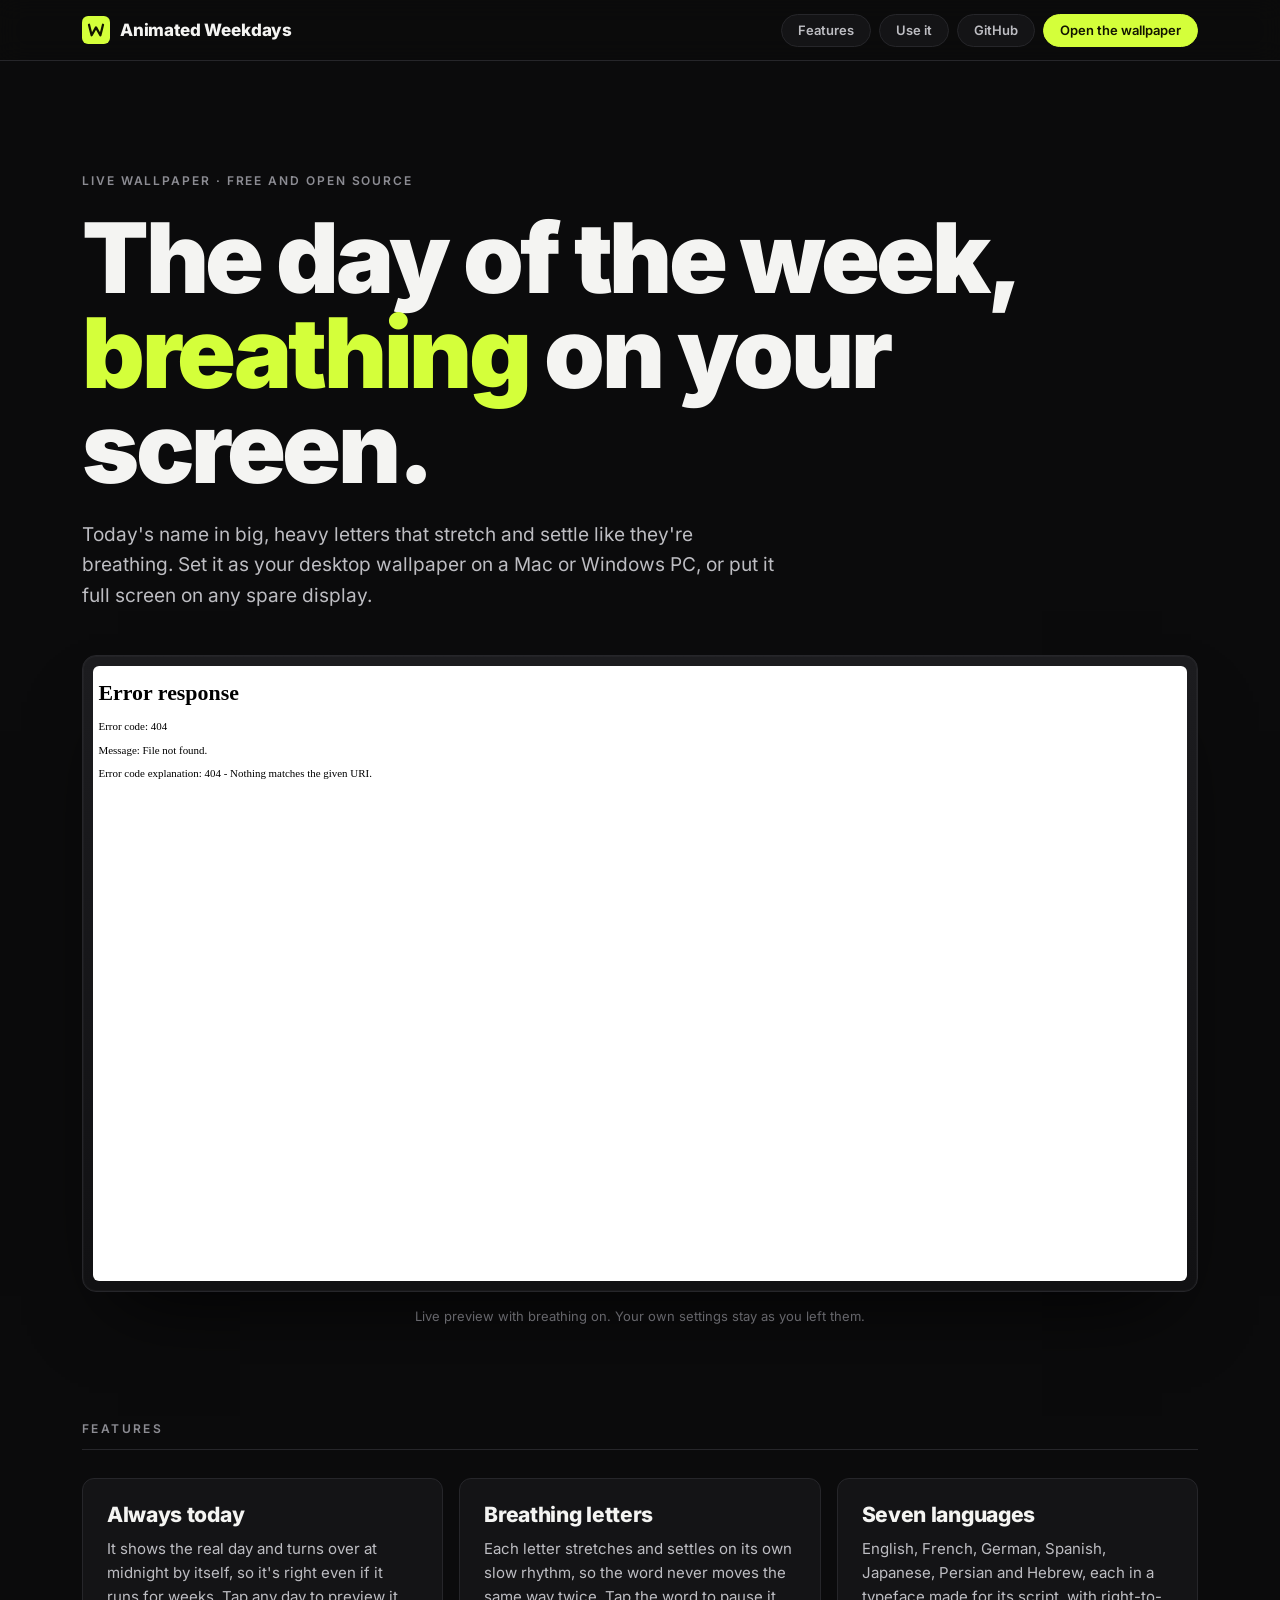
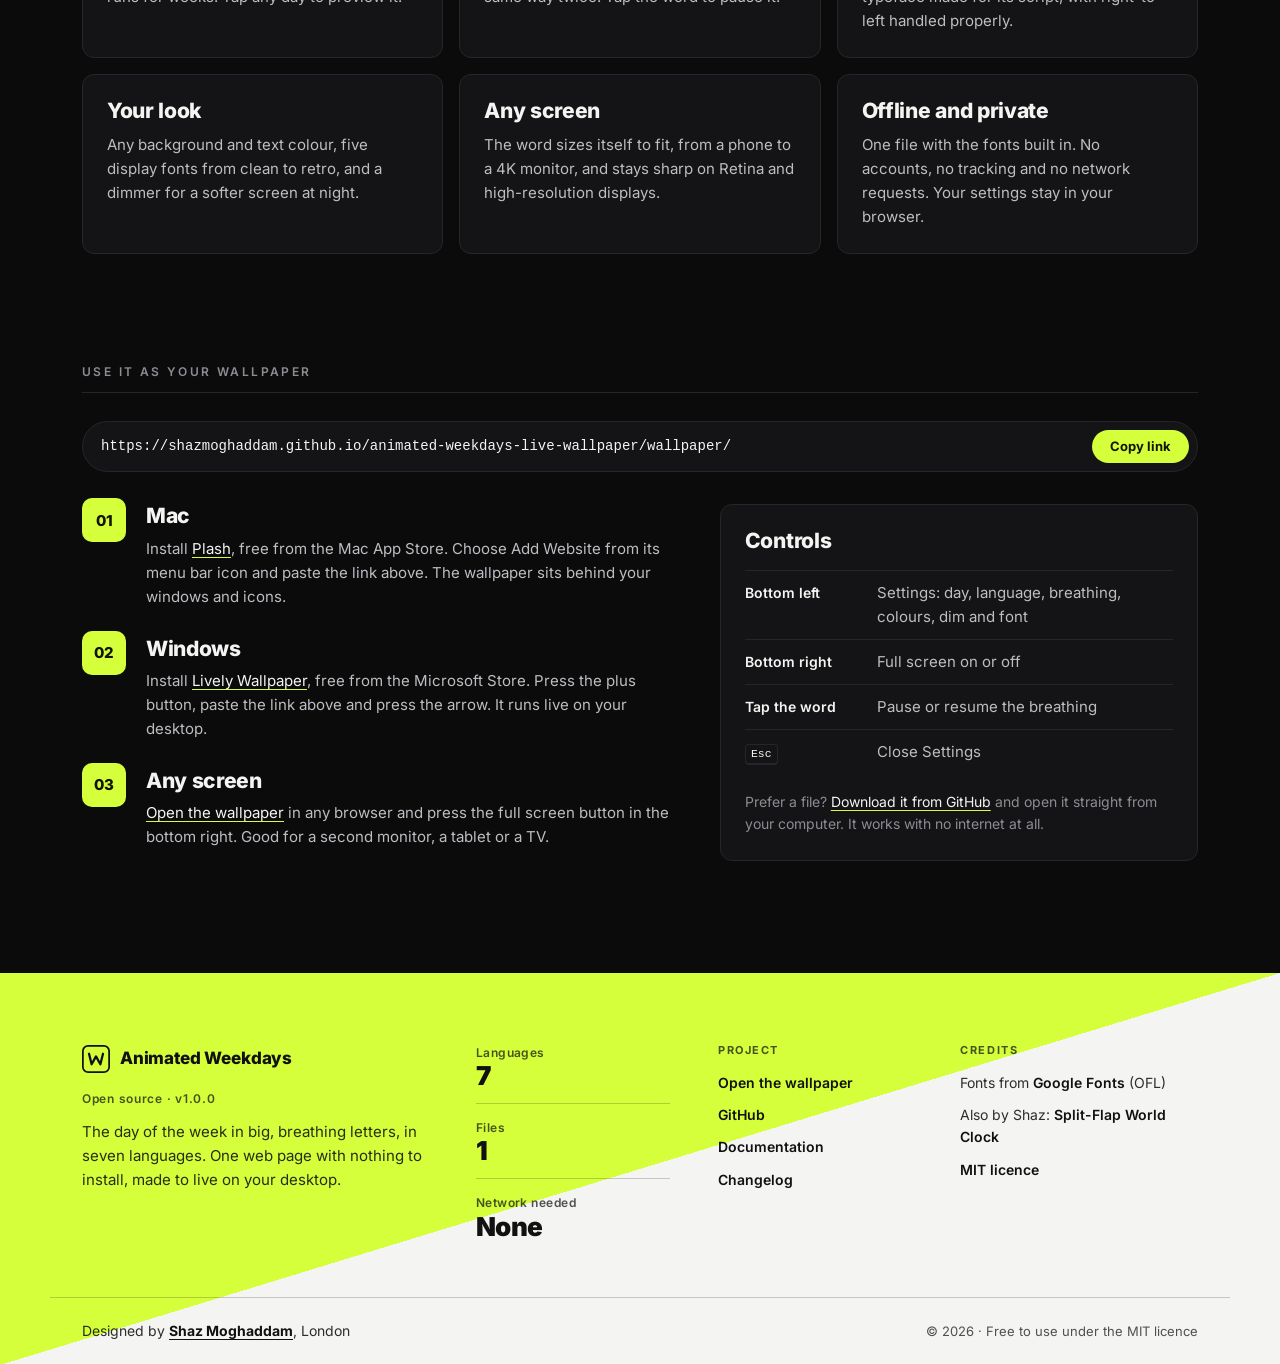
==== site/index.html @ 5072f38e "Polish the web wallpaper and the repo for v1.0.0 Wallpaper fixes: - A previewed day is no longer sav" ====
<!doctype html>
<html lang="en">
<head>
<meta charset="utf-8">
<meta name="viewport" content="width=device-width, initial-scale=1, viewport-fit=cover">
<title>Animated Weekdays · Live Wallpaper</title>
<meta name="description" content="A free live wallpaper that shows the day of the week in big, breathing letters. Seven languages, your own colours and fonts. Use it on your Mac or Windows desktop, or any screen.">
<link rel="canonical" href="https://shazmoghaddam.github.io/animated-weekdays-live-wallpaper/">
<meta property="og:type" content="website">
<meta property="og:site_name" content="Animated Weekdays">
<meta property="og:title" content="Animated Weekdays: the day of the week, breathing on your screen">
<meta property="og:description" content="A live wallpaper in seven languages with your own colours and fonts. Free and open source, nothing to install, works offline.">
<meta property="og:url" content="https://shazmoghaddam.github.io/animated-weekdays-live-wallpaper/">
<meta property="og:image" content="https://shazmoghaddam.github.io/animated-weekdays-live-wallpaper/docs/social-preview.png">
<meta property="og:image:width" content="1280">
<meta property="og:image:height" content="640">
<meta property="og:image:alt" content="Animated Weekdays: the word WEDNESDAY in heavy white letters on black">
<meta name="twitter:card" content="summary_large_image">
<meta name="theme-color" content="#0B0B0C">
<link rel="icon" href="data:image/svg+xml,%3Csvg xmlns='http://www.w3.org/2000/svg' viewBox='0 0 32 32'%3E%3Crect width='32' height='32' rx='7' fill='%23000'/%3E%3Cpath d='M8 10l3 12 5-9 5 9 3-12' fill='none' stroke='%23fff' stroke-width='2.6' stroke-linecap='round' stroke-linejoin='round'/%3E%3C/svg%3E">
<link rel="preload" href="fonts/Inter-var.woff2" as="font" type="font/woff2" crossorigin>
<link rel="stylesheet" href="site.css">
<script src="site.js" defer></script>
</head>
<body>

<header class="bar">
  <div class="bar__in">
    <a class="mark" href="#top" aria-label="Animated Weekdays, back to the top">
      <svg class="mark__glyph" viewBox="0 0 32 32" aria-hidden="true"><rect width="32" height="32" rx="7" class="mark__tile"/><path d="M8 10l3 12 5-9 5 9 3-12" class="mark__w"/></svg>
      <span>Animated Weekdays</span>
    </a>
    <nav class="nav" aria-label="Sections">
      <a href="#features">Features</a>
      <a href="#use">Use it</a>
      <a href="https://github.com/ShazMoghaddam/animated-weekdays-live-wallpaper">GitHub</a>
      <a class="nav__open" href="wallpaper/">Open the wallpaper</a>
    </nav>
  </div>
</header>

<main id="top">
  <section class="hero">
    <p class="kicker">Live wallpaper · free and open source</p>
    <h1>The day of the week, <em>breathing</em> on your screen.</h1>
    <p class="lede">Today's name in big, heavy letters that stretch and settle like they're breathing. Set it as your desktop wallpaper on a Mac or Windows PC, or put it full screen on any spare display.</p>
  </section>

  <section class="stage-wrap" aria-label="Live preview">
    <a class="preview" href="wallpaper/" aria-label="Open the wallpaper">
      <div class="preview__screen">
        <iframe class="preview__frame" src="wallpaper/" title="Live preview of the wallpaper" tabindex="-1" loading="eager"></iframe>
      </div>
      <span class="preview__cta">Open the wallpaper <span aria-hidden="true">→</span></span>
    </a>
    <p class="stage-note">Live preview with breathing on. Your own settings stay as you left them.</p>
  </section>

  <section class="section" id="features" aria-labelledby="features-h">
    <h2 id="features-h" class="eyebrow">Features</h2>
    <ul class="features">
      <li>
        <h3>Always today</h3>
        <p>It shows the real day and turns over at midnight by itself, so it's right even if it runs for weeks. Tap any day to preview it.</p>
      </li>
      <li>
        <h3>Breathing letters</h3>
        <p>Each letter stretches and settles on its own slow rhythm, so the word never moves the same way twice. Tap the word to pause it.</p>
      </li>
      <li>
        <h3>Seven languages</h3>
        <p>English, French, German, Spanish, Japanese, Persian and Hebrew, each in a typeface made for its script, with right-to-left handled properly.</p>
      </li>
      <li>
        <h3>Your look</h3>
        <p>Any background and text colour, five display fonts from clean to retro, and a dimmer for a softer screen at night.</p>
      </li>
      <li>
        <h3>Any screen</h3>
        <p>The word sizes itself to fit, from a phone to a 4K monitor, and stays sharp on Retina and high-resolution displays.</p>
      </li>
      <li>
        <h3>Offline and private</h3>
        <p>One file with the fonts built in. No accounts, no tracking and no network requests. Your settings stay in your browser.</p>
      </li>
    </ul>
  </section>

  <section class="section" id="use" aria-labelledby="use-h">
    <h2 id="use-h" class="eyebrow">Use it as your wallpaper</h2>

    <div class="url">
      <code class="url__text" id="wallpaperUrl">https://shazmoghaddam.github.io/animated-weekdays-live-wallpaper/wallpaper/</code>
      <button class="url__copy" type="button" data-copy="wallpaperUrl">Copy link</button>
    </div>

    <div class="use">
      <ol class="steps">
        <li>
          <h3>Mac</h3>
          <p>Install <a href="https://sindresorhus.com/plash">Plash</a>, free from the Mac App Store. Choose Add Website from its menu bar icon and paste the link above. The wallpaper sits behind your windows and icons.</p>
        </li>
        <li>
          <h3>Windows</h3>
          <p>Install <a href="https://www.rocksdanister.com/lively/">Lively Wallpaper</a>, free from the Microsoft Store. Press the plus button, paste the link above and press the arrow. It runs live on your desktop.</p>
        </li>
        <li>
          <h3>Any screen</h3>
          <p><a href="wallpaper/">Open the wallpaper</a> in any browser and press the full screen button in the bottom right. Good for a second monitor, a tablet or a TV.</p>
        </li>
      </ol>

      <div class="keys">
        <h3>Controls</h3>
        <dl>
          <div><dt>Bottom left</dt><dd>Settings: day, language, breathing, colours, dim and font</dd></div>
          <div><dt>Bottom right</dt><dd>Full screen on or off</dd></div>
          <div><dt>Tap the word</dt><dd>Pause or resume the breathing</dd></div>
          <div><dt><kbd>Esc</kbd></dt><dd>Close Settings</dd></div>
        </dl>
        <p class="keys__tip">Prefer a file? <a href="https://github.com/ShazMoghaddam/animated-weekdays-live-wallpaper/releases/latest">Download it from GitHub</a> and open it straight from your computer. It works with no internet at all.</p>
      </div>
    </div>
  </section>
</main>

<footer class="foot">
  <div class="foot__in">
    <div class="foot__about">
      <a class="mark" href="#top" aria-label="Animated Weekdays, back to the top">
        <svg class="mark__glyph" viewBox="0 0 32 32" aria-hidden="true"><rect x="1" y="1" width="30" height="30" rx="6" class="mark__tile"/><path d="M8 10l3 12 5-9 5 9 3-12" class="mark__w"/></svg>
        <span>Animated Weekdays</span>
      </a>
      <p class="foot__eyebrow">Open source · v1.0.0</p>
      <p class="foot__lede">The day of the week in big, breathing letters, in seven languages. One web page with nothing to install, made to live on your desktop.</p>
    </div>

    <dl class="foot__specs">
      <div><dt>Languages</dt><dd>7</dd></div>
      <div><dt>Files</dt><dd>1</dd></div>
      <div><dt>Network needed</dt><dd>None</dd></div>
    </dl>

    <nav class="foot__links" aria-label="Footer">
      <h2 class="foot__h">Project</h2>
      <ul>
        <li><a href="wallpaper/">Open the wallpaper</a></li>
        <li><a href="https://github.com/ShazMoghaddam/animated-weekdays-live-wallpaper">GitHub</a></li>
        <li><a href="https://github.com/ShazMoghaddam/animated-weekdays-live-wallpaper#readme">Documentation</a></li>
        <li><a href="https://github.com/ShazMoghaddam/animated-weekdays-live-wallpaper/blob/main/CHANGELOG.md">Changelog</a></li>
      </ul>
    </nav>

    <div class="foot__links">
      <h2 class="foot__h">Credits</h2>
      <ul>
        <li>Fonts from <a href="https://fonts.google.com">Google Fonts</a> (OFL)</li>
        <li>Also by Shaz: <a href="https://shazmoghaddam.github.io/split-flap-world-clock/">Split-Flap World Clock</a></li>
        <li><a href="https://github.com/ShazMoghaddam/animated-weekdays-live-wallpaper/blob/main/LICENSE">MIT licence</a></li>
      </ul>
    </div>
  </div>

  <div class="foot__bar">
    <div class="foot__bar-in">
      <p>Designed by <a href="https://shazmoghaddam.github.io">Shaz Moghaddam</a>, London</p>
      <p class="foot__copy">© 2026 · Free to use under the MIT licence</p>
    </div>
  </div>
</footer>

</body>
</html>
---- site/site.css ----
/* Animated Weekdays site. Black like the wallpaper, Inter like its default
   font, with one bright accent. The font is self-hosted, so the site makes
   no third-party requests. */
@font-face { font-family: 'Inter'; src: url('fonts/Inter-var.woff2') format('woff2'); font-weight: 100 900; font-display: swap; }

:root {
  --ground: #0B0B0C;
  --panel: #141416;
  --line: #26262A;
  --ink: #F4F4F2;
  --ink-2: #BDBDC2;
  --ink-3: #8C8C93;
  --accent: #D4FF3A;      /* electric lime: this project's own colour */
  --accent-ink: #121400;  /* text that sits on the accent */

  --f-sans: 'Inter', system-ui, -apple-system, 'Segoe UI', Roboto, sans-serif;
  --f-mono: ui-monospace, 'SF Mono', Menlo, Consolas, monospace;

  --maxw: 1180px;
  --gutter: 16px;
  color-scheme: dark;
}
@media (min-width: 720px) { :root { --gutter: 32px; } }

*, *::before, *::after { box-sizing: border-box; }
html { scroll-behavior: smooth; scroll-padding-top: 72px; -webkit-text-size-adjust: 100%; }
body {
  margin: 0;
  background: var(--ground);
  color: var(--ink-2);
  font: 16px/1.6 var(--f-sans);
  -webkit-font-smoothing: antialiased;
  overflow-x: hidden;
}
h1, h2, h3, p, ol, ul, dl, dd { margin: 0; }
a { color: inherit; }
:focus-visible { outline: 2px solid var(--accent); outline-offset: 3px; border-radius: 2px; }
kbd {
  display: inline-block;
  min-width: 1.7em;
  padding: 0 .45em;
  border: 1px solid var(--line);
  border-bottom-width: 2px;
  border-radius: 4px;
  background: var(--panel);
  color: var(--ink);
  font: 500 .82em/1.6 var(--f-mono);
  text-align: center;
}

.bar__in, .hero, .stage-wrap, .section, .foot__in, .foot__bar-in {
  max-width: var(--maxw);
  margin-inline: auto;
  padding-left: max(var(--gutter), env(safe-area-inset-left, 0px));
  padding-right: max(var(--gutter), env(safe-area-inset-right, 0px));
}

/* ---- Bar ---- */
.bar {
  position: sticky; top: 0; z-index: 20;
  background: rgba(11, 11, 12, .82);
  -webkit-backdrop-filter: blur(12px); backdrop-filter: blur(12px);
  border-bottom: 1px solid var(--line);
}
.bar__in { display: flex; align-items: center; justify-content: space-between; gap: 16px; min-height: 60px; }
.mark { white-space: nowrap; display: inline-flex; align-items: center; gap: 10px; text-decoration: none; color: var(--ink); font: 800 17px/1 var(--f-sans); letter-spacing: -.01em; }
.mark__glyph { width: 28px; height: 28px; flex: none; }
.mark__tile { fill: var(--accent); }
.mark__w { fill: none; stroke: var(--accent-ink); stroke-width: 2.6; stroke-linecap: round; stroke-linejoin: round; }

.nav { display: flex; align-items: center; gap: 8px; }
.nav a {
  padding: 9px 16px;
  border: 1px solid var(--line);
  border-radius: 999px;
  background: var(--panel);
  color: var(--ink-2);
  font: 600 13px/1 var(--f-sans);
  text-decoration: none;
  white-space: nowrap;
  transition: color .2s, border-color .2s, background-color .2s;
}
.nav a:hover { color: var(--ink); border-color: var(--ink-3); }
.nav a.nav__open { background: var(--accent); border-color: var(--accent); color: var(--accent-ink); }
.nav a.nav__open:hover { background: var(--ink); border-color: var(--ink); color: var(--ground); }
@media (max-width: 760px) { .nav a:not(.nav__open) { display: none; } }
@media (max-width: 480px) {
  .mark { font-size: 15px; gap: 8px; }
  .nav a { padding: 8px 12px; font-size: 12px; }
}
@media (max-width: 360px) { .mark span { display: none; } }

/* ---- Hero ---- */
.hero { padding-top: clamp(48px, 9vw, 112px); padding-bottom: clamp(28px, 4vw, 44px); }
.kicker { margin-bottom: 20px; color: var(--ink-3); font: 600 12px/1.4 var(--f-sans); letter-spacing: .16em; text-transform: uppercase; }
.hero h1 {
  max-width: 16ch;
  color: var(--ink);
  font: 900 clamp(42px, 7.6vw, 104px)/.98 var(--f-sans);
  letter-spacing: -.035em;
}
.hero h1 em { font-style: normal; color: var(--accent); }
.lede { max-width: 58ch; margin-top: 24px; font-size: clamp(16px, 1.6vw, 19px); }

/* ---- Live preview ---- */
.stage-wrap { padding-bottom: clamp(56px, 8vw, 96px); }
.preview {
  position: relative;
  display: block;
  border-radius: 14px;
  padding: 10px;
  background: linear-gradient(#1c1c1f, #111113);
  border: 1px solid var(--line);
  box-shadow: 0 40px 80px -36px rgba(0, 0, 0, .9), 0 0 0 1px rgba(255, 255, 255, .03) inset;
  text-decoration: none;
}
.preview__screen {
  position: relative;
  aspect-ratio: 16 / 9;
  border-radius: 6px;
  overflow: hidden;
  background: #000;
}
/* The wallpaper renders at a desktop size and is scaled to fit (see site.js) */
.preview__frame {
  position: absolute; top: 0; left: 0;
  width: 1600px; height: 900px;
  border: 0;
  transform-origin: 0 0;
  pointer-events: none;
}
.preview__cta {
  position: absolute; right: 26px; bottom: 26px;
  padding: 10px 18px;
  border-radius: 999px;
  background: var(--accent);
  color: var(--accent-ink);
  font: 700 13px/1 var(--f-sans);
  opacity: 0;
  transform: translateY(6px);
  transition: opacity .25s, transform .25s;
}
.preview:hover .preview__cta, .preview:focus-visible .preview__cta { opacity: 1; transform: none; }
@media (hover: none) { .preview__cta { opacity: 1; transform: none; right: 18px; bottom: 18px; } }
@media (max-width: 480px) { .preview__cta { right: 14px; bottom: 14px; padding: 7px 10px; font-size: 11px; } }
.stage-note { margin-top: 14px; font-size: 13px; color: var(--ink-3); text-align: center; }

/* ---- Sections ---- */
.section { padding-bottom: clamp(64px, 9vw, 112px); }
.eyebrow {
  margin-bottom: 28px;
  padding-bottom: 14px;
  border-bottom: 1px solid var(--line);
  color: var(--ink-3);
  font: 600 12px/1 var(--f-sans);
  letter-spacing: .2em;
  text-transform: uppercase;
}
h3 { color: var(--ink); font: 800 21px/1.15 var(--f-sans); letter-spacing: -.015em; }

.features { list-style: none; padding: 0; display: grid; grid-template-columns: repeat(3, minmax(0, 1fr)); gap: 16px; }
.features li { padding: 24px; border: 1px solid var(--line); border-radius: 12px; background: var(--panel); }
.features p { margin-top: 10px; font-size: 15px; }
@media (max-width: 960px) { .features { grid-template-columns: repeat(2, minmax(0, 1fr)); } }
@media (max-width: 600px) { .features { grid-template-columns: 1fr; } }

/* Wallpaper link with a copy button */
.url {
  display: flex; align-items: center; gap: 12px;
  margin-bottom: 32px;
  padding: 8px 8px 8px 18px;
  border: 1px solid var(--line);
  border-radius: 999px;
  background: var(--panel);
}
.url__text { flex: 1; min-width: 0; overflow: hidden; text-overflow: ellipsis; white-space: nowrap; color: var(--ink); font: 14px/1.4 var(--f-mono); }
.url__copy {
  flex: none;
  padding: 10px 18px;
  border: 0;
  border-radius: 999px;
  background: var(--accent);
  color: var(--accent-ink);
  font: 700 13px/1 var(--f-sans);
  cursor: pointer;
  transition: background-color .2s, color .2s;
}
.url__copy:hover { background: var(--ink); color: var(--ground); }
@media (max-width: 520px) { .url { border-radius: 14px; flex-direction: column; align-items: stretch; padding: 12px; } .url__text { white-space: normal; word-break: break-all; } }

.use { display: grid; grid-template-columns: minmax(0, 1.25fr) minmax(0, 1fr); gap: 40px; align-items: start; }
@media (max-width: 860px) { .use { grid-template-columns: 1fr; } }
.steps { list-style: none; padding: 0; counter-reset: step; display: grid; gap: 28px; }
.steps li { position: relative; padding-left: 64px; counter-increment: step; }
.steps li::before {
  content: counter(step, decimal-leading-zero);
  position: absolute; left: 0; top: -6px;
  width: 44px; height: 44px;
  display: grid; place-items: center;
  border-radius: 10px;
  background: var(--accent);
  color: var(--accent-ink);
  font: 800 15px/1 var(--f-sans);
}
.steps p { margin-top: 8px; font-size: 15px; }
.steps a, .keys__tip a { color: var(--ink); text-decoration-color: var(--accent); text-underline-offset: 3px; }

.keys { padding: 24px; border: 1px solid var(--line); border-radius: 12px; background: var(--panel); }
.keys dl { margin-top: 16px; display: grid; }
.keys dl div { display: grid; grid-template-columns: 120px 1fr; gap: 12px; align-items: baseline; padding: 10px 0; border-top: 1px solid var(--line); font-size: 15px; }
.keys dt { color: var(--ink); font-weight: 600; font-size: 14px; }
.keys__tip { margin-top: 16px; font-size: 14px; color: var(--ink-3); }

/* ---- Footer: lime and paper white, split on the diagonal ---- */
.foot {
  --f-ink: #111111; --f-ink-2: rgba(17, 17, 17, .88); --f-ink-3: rgba(17, 17, 17, .72); --f-line: rgba(17, 17, 17, .2);
  color: var(--f-ink-2);
  background: linear-gradient(to bottom right, var(--accent) 50%, #F4F4F2 50%);
}
.foot .mark { color: var(--f-ink); }
.foot .mark__tile { fill: none; stroke: var(--f-ink); stroke-width: 2; }
.foot .mark__w { stroke: var(--f-ink); }
.foot a:focus-visible { outline-color: var(--f-ink); }
.foot__in {
  display: grid; grid-template-columns: minmax(0, 1.6fr) minmax(0, .9fr) minmax(0, .9fr) minmax(0, 1.1fr); gap: 40px 48px;
  padding-top: 72px; padding-bottom: 56px;
}
.foot__about { display: grid; align-content: start; gap: 12px; }
.foot__eyebrow { margin-top: 6px; font: 600 12px/1.4 var(--f-sans); letter-spacing: .06em; color: var(--f-ink-3); }
.foot__lede { font-size: 15px; line-height: 1.6; max-width: 44ch; }
.foot__specs { display: grid; align-content: start; gap: 16px; }
.foot__specs div { display: grid; gap: 2px; padding-bottom: 12px; border-bottom: 1px solid var(--f-line); }
.foot__specs div:last-child { border-bottom: 0; padding-bottom: 0; }
.foot__specs dt { font: 600 12px/1.3 var(--f-sans); color: var(--f-ink-3); letter-spacing: .04em; }
.foot__specs dd { font: 900 26px/1.1 var(--f-sans); letter-spacing: -.02em; color: var(--f-ink); }
.foot__h { margin-bottom: 16px; font: 700 11px/1 var(--f-sans); letter-spacing: .14em; text-transform: uppercase; color: var(--f-ink-3); }
.foot__links ul { list-style: none; padding: 0; display: grid; gap: 10px; font-size: 14px; }
.foot__links a { color: var(--f-ink); font-weight: 600; text-decoration: none; }
.foot__links a:hover { text-decoration: underline; text-underline-offset: 3px; }
.foot__bar-in {
  display: flex; justify-content: space-between; align-items: center; flex-wrap: wrap; gap: 8px 24px;
  padding-top: 22px; padding-bottom: calc(22px + env(safe-area-inset-bottom, 0px));
  border-top: 1px solid var(--f-line);
  font-size: 14px;
}
.foot__bar a { color: var(--f-ink); font-weight: 700; text-decoration: none; border-bottom: 1.5px solid currentColor; }
.foot__bar a:hover { border-bottom-width: 2.5px; }
.foot__copy { color: var(--f-ink-3); font-size: 13px; }
@media (max-width: 1000px) { .foot__in { grid-template-columns: 1fr 1fr; } .foot__about { grid-column: 1 / -1; } }
@media (max-width: 560px) {
  .foot__in { gap: 32px 20px; padding-top: 56px; padding-bottom: 40px; }
  .foot__specs { grid-column: 1 / -1; grid-template-columns: repeat(3, minmax(0, 1fr)); gap: 12px; }
  .foot__specs div { border-bottom: 0; padding-bottom: 0; }
  .foot__bar-in { flex-direction: column; align-items: flex-start; }
}

@media (prefers-reduced-motion: reduce) {
  html { scroll-behavior: auto; }
  .preview__cta { transition: none; }
}
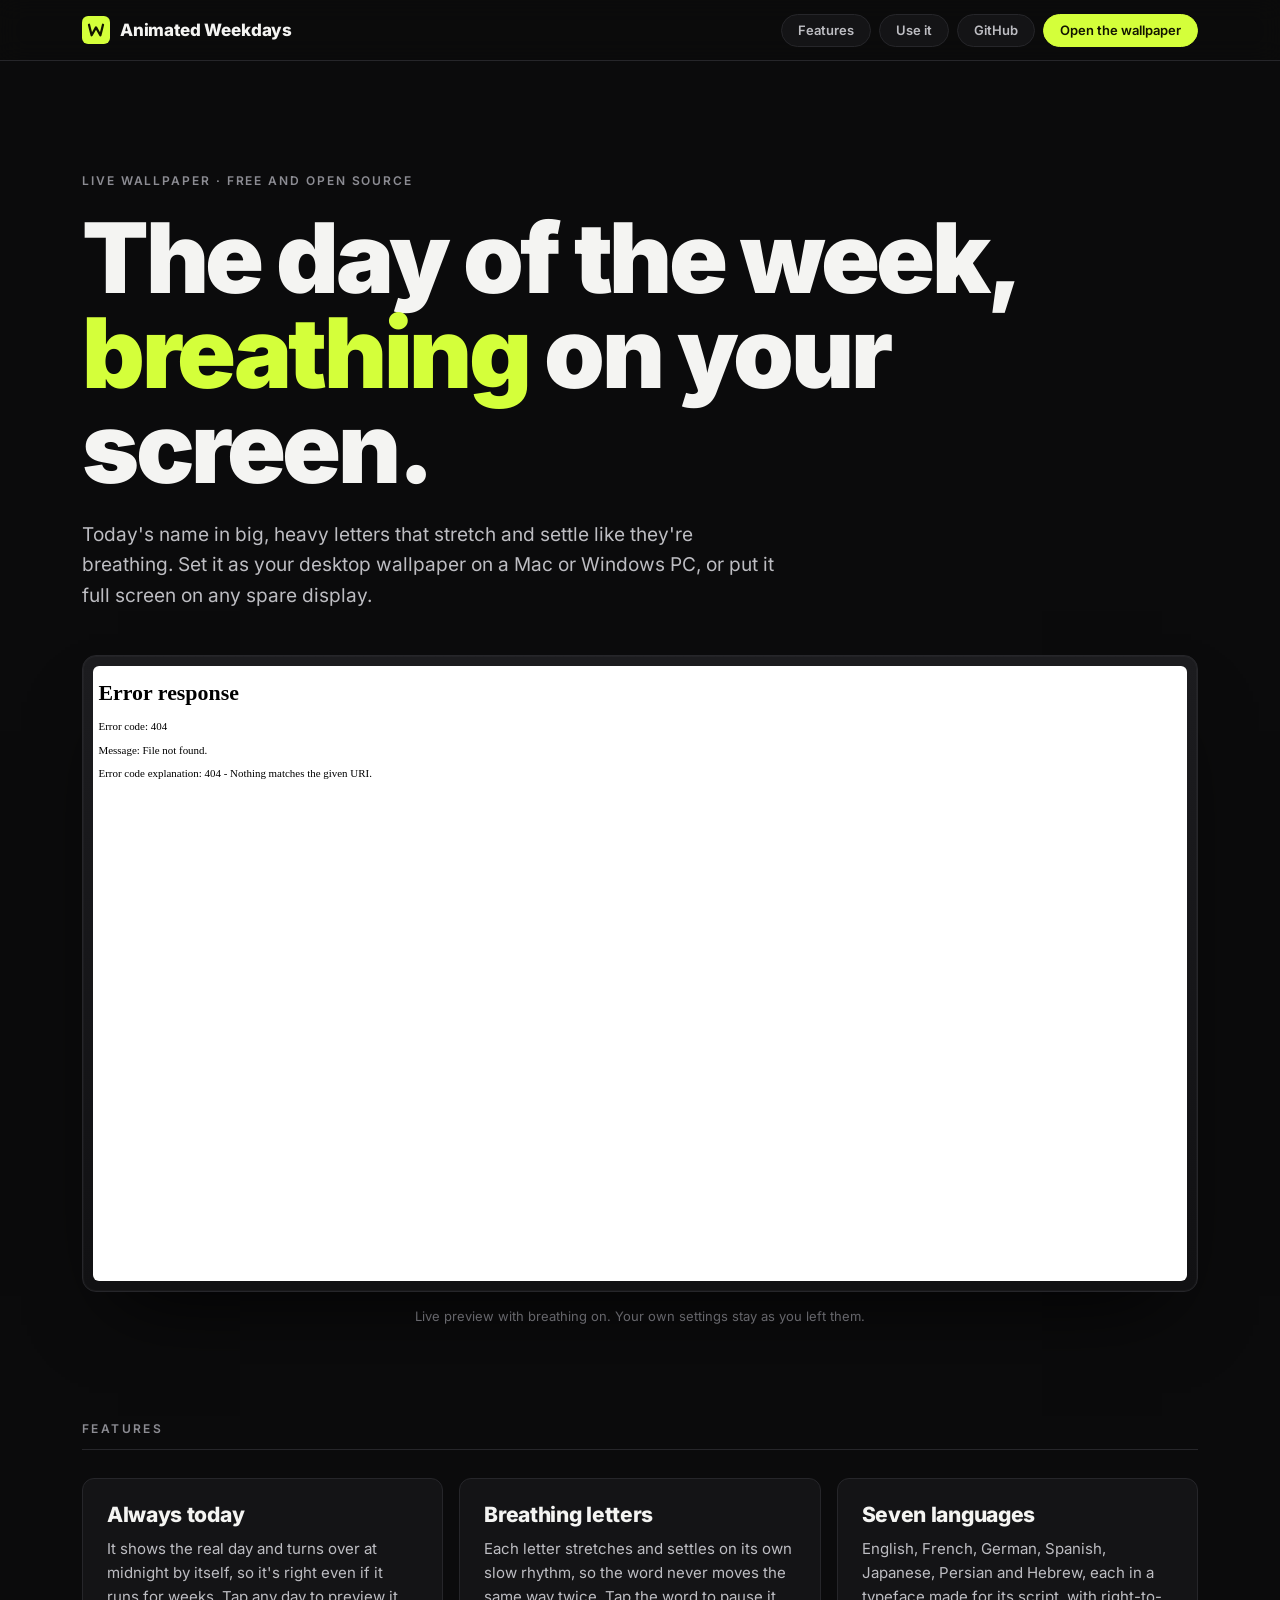
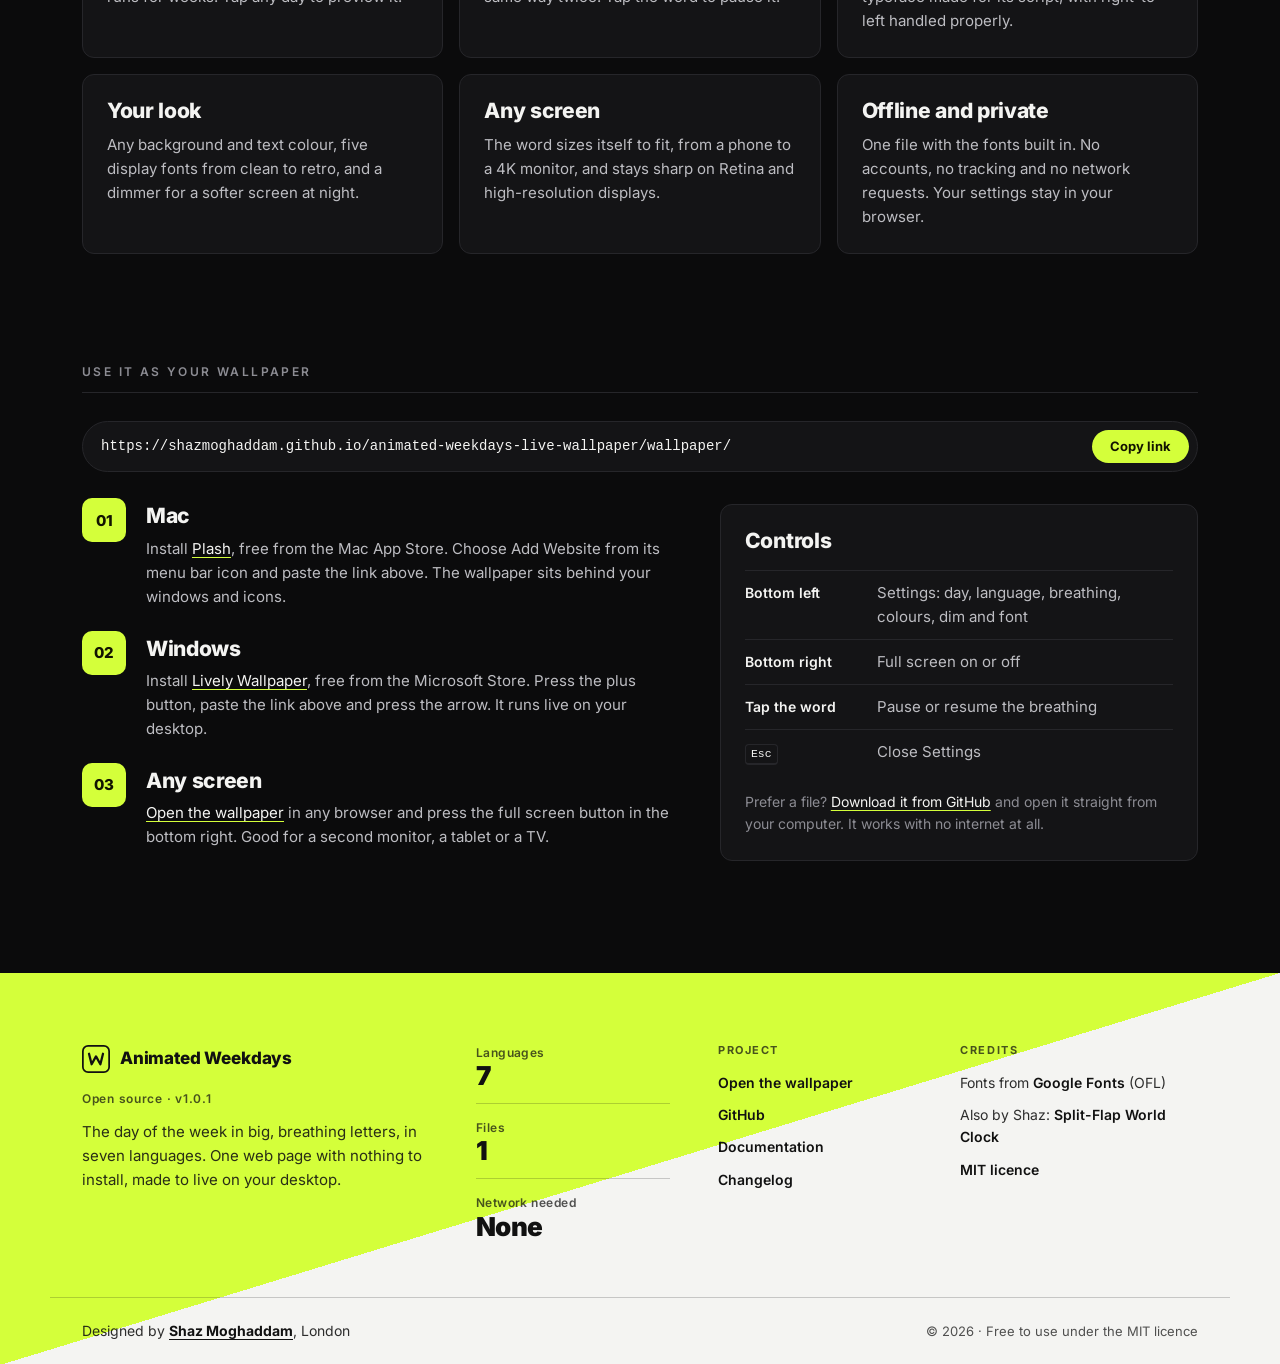
==== commit 7baa531a: "Keep the screen awake while the wallpaper is showing (v1.0.1) Left open in a browser, the wallpaper " ====
--- a/site/index.html
+++ b/site/index.html
@@ -131,7 +131,7 @@
         <svg class="mark__glyph" viewBox="0 0 32 32" aria-hidden="true"><rect x="1" y="1" width="30" height="30" rx="6" class="mark__tile"/><path d="M8 10l3 12 5-9 5 9 3-12" class="mark__w"/></svg>
         <span>Animated Weekdays</span>
       </a>
-      <p class="foot__eyebrow">Open source · v1.0.0</p>
+      <p class="foot__eyebrow">Open source · v1.0.1</p>
       <p class="foot__lede">The day of the week in big, breathing letters, in seven languages. One web page with nothing to install, made to live on your desktop.</p>
     </div>
 
